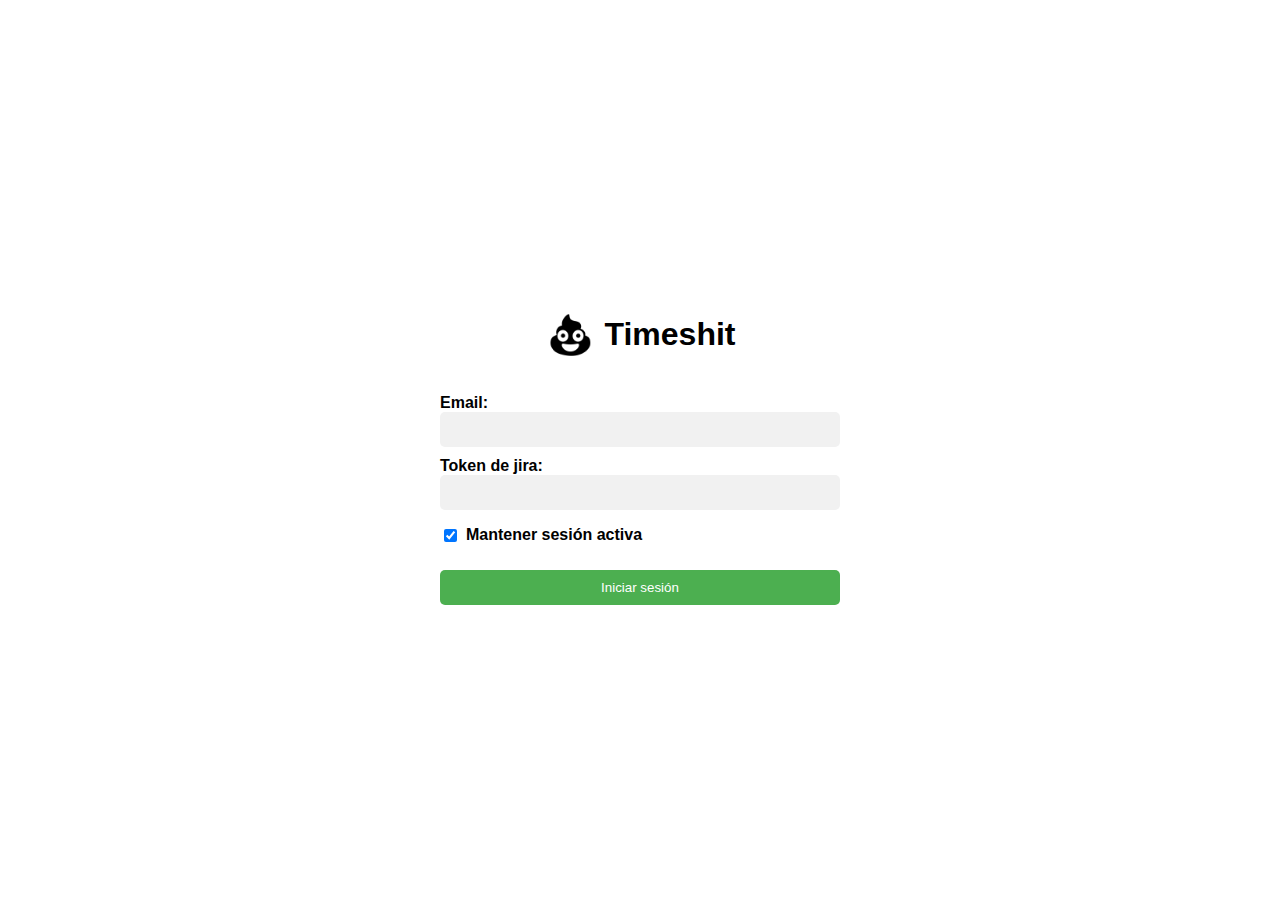
==== calendar.html @ 609655a2 "first commit of files" ====
<!DOCTYPE html>
<html>

<head>
    <title>Timeshit</title>

    <meta http-equiv="Content-Type" content="text/html;charset=UTF-8">
    <meta name="viewport" content="width=device-width, initial-scale=1.0">

    <link rel="shortcut icon" href="assets/img/logo.png">
    <link rel="stylesheet" href="css/alerta.css">
    <link rel="stylesheet" href="css/loader.css">
    <link rel="stylesheet" href="css/modal.css">
    <link rel="stylesheet" href="css/style.css">
</head>

<body>
    <header>
        <h1 class="app-title"><img src="assets/img/logo.png">Timeshit</h1>
        <div class="profile">
            <img src="assets/img/profile.jpg" alt="Profile picture" class="profile-pic">
            <div class="tooltip">
                <p class="email">emanuelm@fktech.net</p>
                <button class="logout-btn">Cerrar sesión</button>
            </div>
        </div>
    </header>
    <div class="filters-container">
        <label for="date-range">Rango de fechas:</label>
        <input type="date" id="start-date" name="start-date">
        <input type="date" id="end-date" name="end-date">

        <button id="apply-filters-btn">Buscar</button>
    </div>
    <div class="calendar-container">
    </div>
    <div id="modal" class="modal">
        <div class="modal-content">

        </div>
    </div>
    <div id="loader">
        <div class="loader-container">
            <div class="loader"></div>
        </div>
    </div>
    <div id="alerta" class="alerta">
        <div class="contenido">
            <h2>¿Estás seguro que deseas eliminar el registro de hora?</h2>
            <p>¿Quieres continuar?</p>
            <div class="botones">
                <button class="si">Sí</button>
                <button class="no" onclick="no()">No</button>
            </div>
        </div>
    </div>

    <script src="js/alerta.js"></script>
    <script src="js/loader.js"></script>
    <script src="js/modal.js"></script>
    <script src="js/script.js"></script>
</body>

</html>
---- css/alerta.css ----
.alerta {
    display: none;
    position: fixed;
    top: 0;
    left: 0;
    width: 100%;
    height: 100%;
    background-color: rgba(0, 0, 0, 0.5);
    z-index: 9999;
    justify-content: center;
    align-items: center;
}

.contenido {
    max-width: 80%;
    background-color: #fff;
    padding: 20px;
    border-radius: 5px;
    box-shadow: 0 0 10px rgba(0, 0, 0, 0.5);
    animation: alertaEntrada 0.5s forwards;
}

.botones {
    display: flex;
    justify-content: space-between;
    margin-top: 20px;
}

@keyframes alertaEntrada {
    from {
        transform: scale(0);
    }

    to {
        transform: scale(1);
    }
}

@keyframes alertaSalida {
    from {
        transform: scale(1);
    }

    to {
        transform: scale(0);
    }
}
---- css/loader.css ----
#loader {
    display: flex;
    justify-content: center;
    align-items: center;
    position: fixed;
    top: 0;
    left: 0;
    width: 100%;
    height: 100%;
    background-color: rgba(0, 0, 0, 0.5);
    z-index: 9999;
    visibility: hidden;
}

.loader-container {
    display: flex;
    justify-content: center;
    align-items: center;
    flex-direction: column;
}

.loader {
    border: 4px solid #f3f3f3;
    border-top: 4px solid #3498db;
    border-radius: 50%;
    width: 30px;
    height: 30px;
    animation: spin 1s linear infinite;
}

@keyframes spin {
    0% {
        transform: rotate(0deg);
    }

    100% {
        transform: rotate(360deg);
    }
}
---- css/modal.css ----
/* Estilos del botón para abrir el modal */
#modal-btn {
    background-color: #008CBA;
    color: white;
    padding: 10px;
    border: none;
    border-radius: 5px;
    cursor: pointer;
}

/* Estilos del modal */
.modal {
    display: none;
    /* Ocultar el modal por defecto */
    position: fixed;
    /* Posición fija para que cubra toda la pantalla */
    z-index: 1;
    /* Z-index alto para que aparezca por encima de todo */
    left: 0;
    top: 0;
    width: 100%;
    height: 100%;
    overflow: auto;
    /* Habilitar el scroll si el contenido del modal es muy largo */
    background-color: rgba(0, 0, 0, 0.5);
    /* Fondo semi-transparente */
}

/* Estilos del contenido del modal */
.modal-content {
    background-color: white;
    margin: 15% auto;
    /* Margen superior para centrar el contenido */
    padding: 20px;
    border: 1px solid #888;
    width: 80%;
    position: relative;
    /* Posición relativa para que los elementos internos sean posicionados relativamente a este */
    animation-name: modal-enter;
    /* Animación de entrada */
    animation-duration: 0.5s;
    overflow: hidden;
}

/* Estilos del botón para cerrar el modal */
.close {
    position: absolute;
    top: 0;
    right: 10px;
    font-size: 28px;
    font-weight: bold;
    color: #aaa;
    transition: 0.3s;
}

.close:hover,
.close:focus {
    color: black;
    text-decoration: none;
    cursor: pointer;
}

/* Animación de entrada del modal */
@keyframes modal-enter {
    from {
        opacity: 0;
        transform: translateY(-50px);
    }

    to {
        opacity: 1;
        transform: translateY(0);
    }
}

/* Animación de salida del modal */
@keyframes modal-exit {
    from {
        opacity: 1;
        transform: translateY(0);
    }

    to {
        opacity: 0;
        transform: translateY(-50px);
    }
}

form {
    display: flex;
    flex-direction: column;
    width: 100%;
    max-width: 400px;
}

.form-group {
    margin-bottom: 10px;
}

.form-group.comment {
    display: flex;
    flex-direction: column;
}

label {
    font-weight: bold;
}

input[type="text"],
input[type="number"],
input[type="textarea"] {
    padding: 10px;
    border: none;
    border-radius: 5px;
    background-color: #f1f1f1;
    width: 100%;
}

button[type="submit"] {
    background-color: #4CAF50;
    color: white;
    padding: 10px;
    border: none;
    border-radius: 5px;
    cursor: pointer;
    margin-top: 10px;
}
---- css/style.css ----
* {
    font-family: sans-serif;
    user-select: none;
}

*::-webkit-scrollbar {
    -webkit-appearance: none;
}

*::-webkit-scrollbar:vertical {
    width: 10px;
}

*::-webkit-scrollbar-button:increment,
*::-webkit-scrollbar-button {
    display: none;
}

*::-webkit-scrollbar:horizontal {
    height: 10px;
}

*::-webkit-scrollbar-thumb {
    background-color: #797979;
    border-radius: 20px;
    border: 2px solid #f1f2f3;
}

*::-webkit-scrollbar-track {
    border-radius: 10px;
}

body {
    margin-top: 60px;
    overflow: hidden;
}

header {
    position: fixed;
    top: 0;
    left: 0;
    width: 100%;
    height: 60px;
    background-color: #4CAF50;
    color: #fff;
    display: flex;
    justify-content: flex-end;
    align-items: center;
}

.app-title {
    flex-grow: 1;
    margin: 0;
    display: flex;
    align-items: center;
    justify-content: center;
}

.app-title img {
    height: 60px;
}

.profile {
    position: relative;
}

.profile-pic {
    width: 40px;
    height: 40px;
    border-radius: 50%;
    cursor: pointer;
    margin: 0 10px;
    user-select: none;
}

.tooltip {
    position: absolute;
    color: #333;
    top: 50px;
    right: 0;
    background-color: #fff;
    border: 1px solid #ccc;
    box-shadow: 0 2px 4px rgba(0, 0, 0, 0.2);
    border-radius: 5px;
    display: none;
    padding: 10px;
}

.tooltip::before {
    content: "";
    position: absolute;
    top: -10px;
    right: 10px;
    border: 10px solid transparent;
    border-bottom-color: #fff;
}

.email {
    margin-bottom: 10px;
    margin-top: 5px;
}

.logout-btn {
    background-color: #4CAF50;
    color: white;
    padding: 10px;
    border: none;
    border-radius: 5px;
    cursor: pointer;
    margin-top: 10px;
    width: 100%;
}

.filters-container {
    display: flex;
    align-items: center;
    justify-content: flex-start;
    margin-bottom: 20px;
    padding: 1em;
}

.filters-container * {
    margin: 0 .5em;
}

label {
    margin-right: 10px;
}

input[type="date"],
select {
    padding: 5px;
    border: 1px solid #ccc;
    border-radius: 3px;
}

button {
    padding: .5em 1em;
    border: none;
    border-radius: 3px;
    background-color: #4CAF50;
    color: white;
    cursor: pointer;
}

button:hover {
    background-color: #3e8e41;
}

.calendar-container {
    width: 99vw;
    height: 74vh;
    display: flex;
    overflow-x: scroll;
    flex-wrap: nowrap;
}

.calendar-column {
    min-width: 350px;
    height: 99%;
    overflow-y: hidden;
    margin: 0 .5em;
    padding: 0 .5em;
    border: 1px dashed black;
    border-radius: 1em;
    background-color: #e8e8e8;
}

.calendar-column-header {
    padding: 1em;
}

.hours {
    background-color: #333;
    color: white;
    padding: 5px;
    font-size: medium;
    text-transform: uppercase;
    font-weight: 500;
    border-radius: 5px;
}

.calendar-column-body {
    padding: 1em;
    max-height: 85%;
    border-radius: 1em;
    overflow-y: scroll;
    background-color: white;
}

.card {
    border: 1px solid rgba(0, 0, 0, 0.249);
    padding: .5em;
    border-radius: .5em;
    margin: .5em 0;
}

.btn-edit-worklog {
    background-color: dodgerblue;
}

.btn-edit-worklog:hover {
    background-color: rgb(22, 105, 189);
}

.btn-delete-worklog {
    background-color: crimson;
}

.btn-delete-worklog:hover {
    background-color: rgb(167, 14, 45);
}
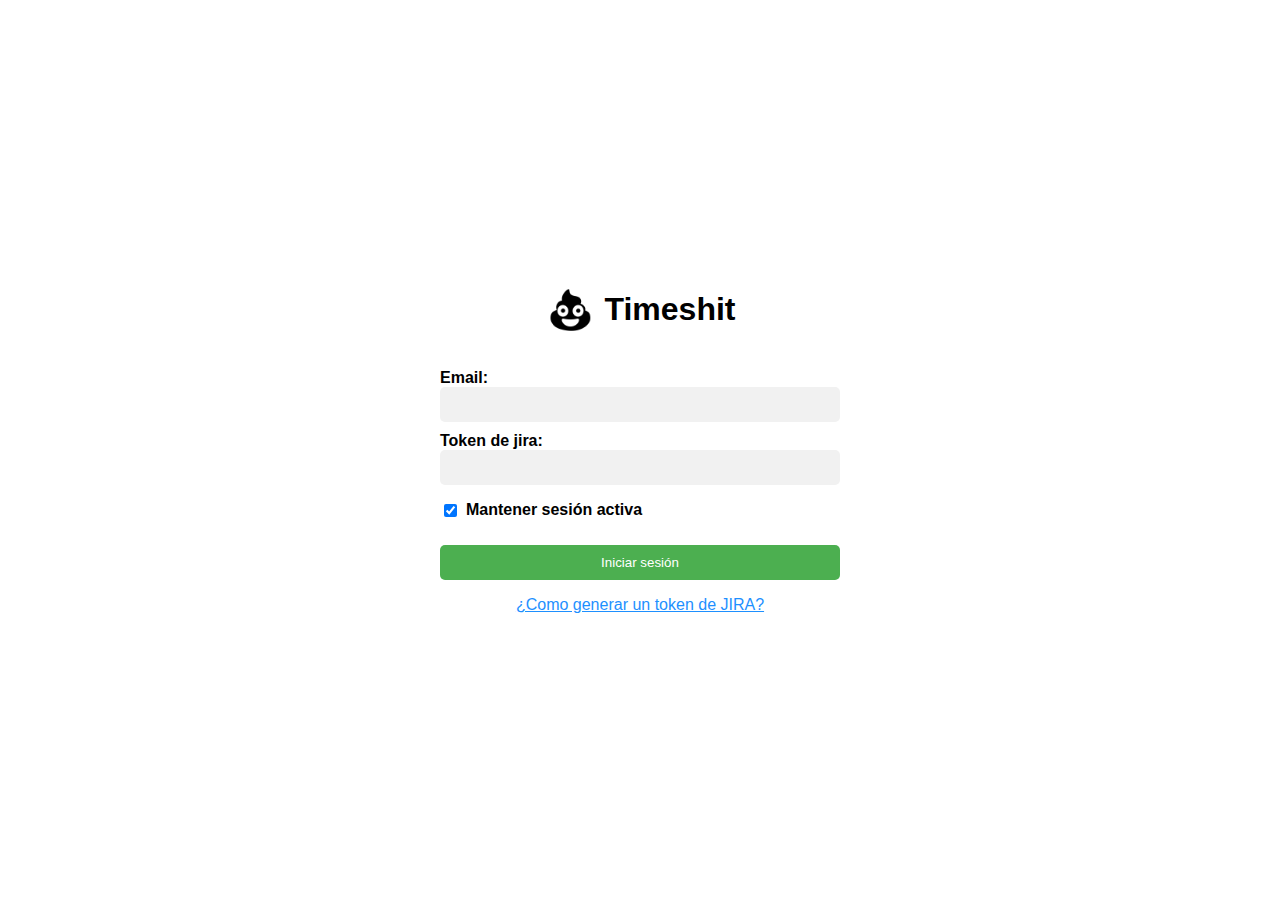
==== commit d106dc32: "meme del mes" ====
--- a/calendar.html
+++ b/calendar.html
@@ -16,7 +16,7 @@
 
 <body>
     <header>
-        <h1 class="app-title"><img src="assets/img/logo.png">Timeshit</h1>
+        <h1 class="app-title" onclick="openModalMeme();"><img src="assets/img/logo.png">Timeshit</h1>
         <div class="profile">
             <img src="assets/img/profile.jpg" alt="Profile picture" class="profile-pic">
             <div class="tooltip">
@@ -59,6 +59,7 @@
     <script src="js/loader.js"></script>
     <script src="js/modal.js"></script>
     <script src="js/script.js"></script>
+    <script src="js/meme.js"></script>
 </body>
 
 </html>--- a/css/modal.css
+++ b/css/modal.css
@@ -13,6 +13,8 @@
     display: none;
     /* Ocultar el modal por defecto */
     position: fixed;
+    align-items: center;
+    justify-content: center;
     /* Posición fija para que cubra toda la pantalla */
     z-index: 1;
     /* Z-index alto para que aparezca por encima de todo */
@@ -20,7 +22,7 @@
     top: 0;
     width: 100%;
     height: 100%;
-    overflow: auto;
+    overflow: scroll;
     /* Habilitar el scroll si el contenido del modal es muy largo */
     background-color: rgba(0, 0, 0, 0.5);
     /* Fondo semi-transparente */
@@ -29,7 +31,6 @@
 /* Estilos del contenido del modal */
 .modal-content {
     background-color: white;
-    margin: 15% auto;
     /* Margen superior para centrar el contenido */
     padding: 20px;
     border: 1px solid #888;
@@ -40,6 +41,20 @@
     /* Animación de entrada */
     animation-duration: 0.5s;
     overflow: hidden;
+}
+
+.modal-content h2 {
+    text-align: center;
+}
+
+.modal-meme {
+    display: flex;
+    justify-content: center;
+}
+
+.modal-meme img{
+    max-height: 50vh;
+    min-height: 400px;
 }
 
 /* Estilos del botón para cerrar el modal */
@@ -86,20 +101,31 @@
     }
 }
 
-form {
+.modal-content form {
     display: flex;
     flex-direction: column;
-    width: 100%;
-    max-width: 400px;
+    width: 100% ;
+    max-width: 96% !important;
 }
 
 .form-group {
     margin-bottom: 10px;
+    padding: 1em 0;
 }
 
 .form-group.comment {
     display: flex;
     flex-direction: column;
+}
+.form-group .timespent {
+    display: flex;
+    align-items: center;
+    justify-content: space-around;
+}
+
+.form-group .timespent * {
+    display: flex;
+    align-items: center;
 }
 
 label {
@@ -124,4 +150,11 @@
     border-radius: 5px;
     cursor: pointer;
     margin-top: 10px;
+}
+
+textarea {
+    max-width: 102%;
+    min-width: 102%;
+    min-height: 50px;
+    max-height: 150px;
 }--- a/css/style.css
+++ b/css/style.css
@@ -49,6 +49,7 @@
 }
 
 .app-title {
+    cursor: pointer;
     flex-grow: 1;
     margin: 0;
     display: flex;
@@ -157,6 +158,8 @@
 
 .calendar-column {
     min-width: 350px;
+    flex-basis: 350px;
+    flex-grow: 1;
     height: 99%;
     overflow-y: hidden;
     margin: 0 .5em;
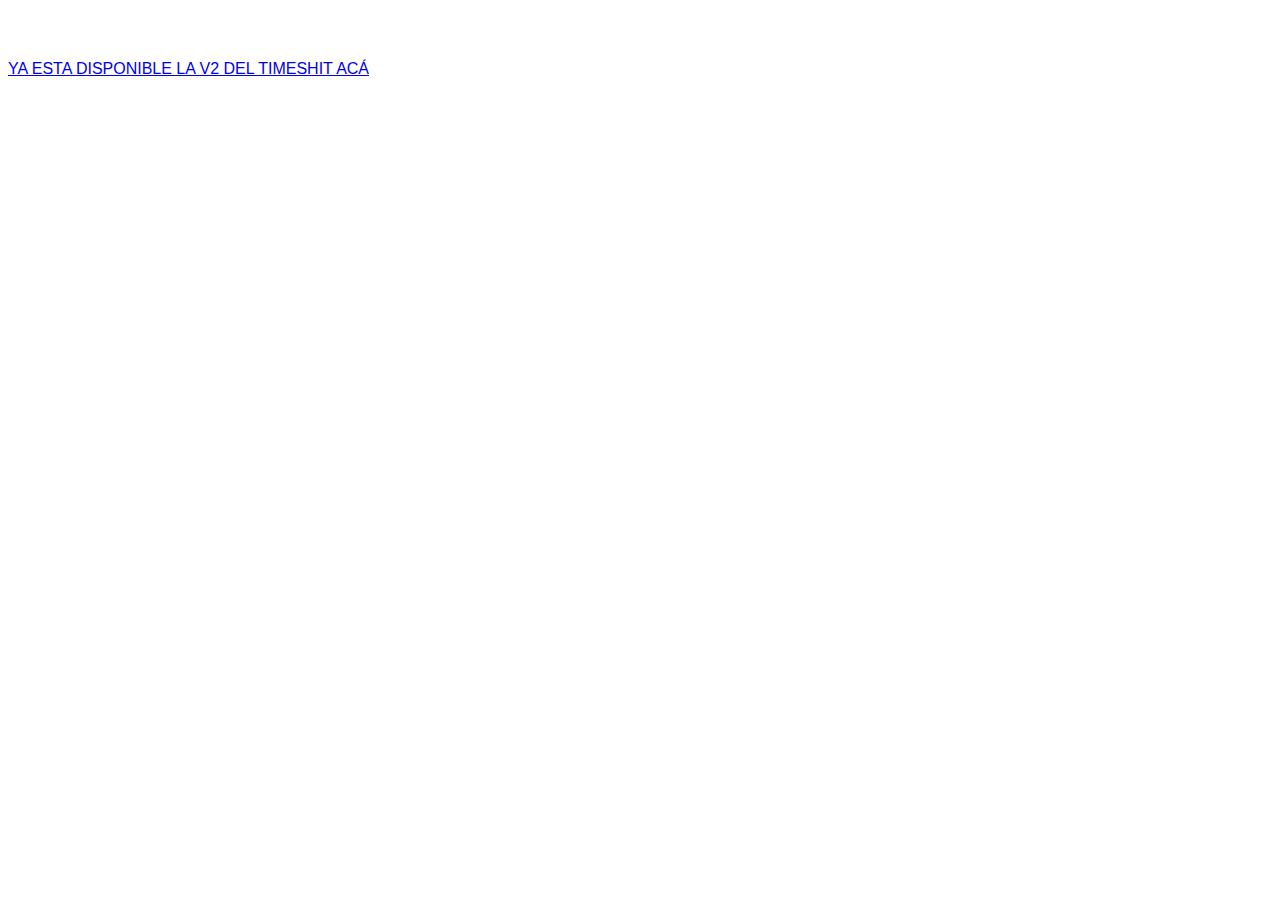
==== commit ce8381ea: "version deprecada" ====
--- a/calendar.html
+++ b/calendar.html
@@ -11,16 +11,19 @@
     <link rel="stylesheet" href="css/alerta.css">
     <link rel="stylesheet" href="css/loader.css">
     <link rel="stylesheet" href="css/modal.css">
+    <link rel="stylesheet" href="css/plantillas.css">
     <link rel="stylesheet" href="css/style.css">
 </head>
 
 <body>
-    <header>
+    <a href="https://timeshit-compass-v2.netlify.app/">YA ESTA DISPONIBLE LA V2 DEL TIMESHIT ACÁ</a>
+    <!--<header>
+        <button class="btn-suggestions" id="btnSuggestions">¿Alguna sugerencia?</button>
         <h1 class="app-title" onclick="openModalMeme();"><img src="assets/img/logo.png">Timeshit</h1>
         <div class="profile">
             <img src="assets/img/profile.jpg" alt="Profile picture" class="profile-pic">
             <div class="tooltip">
-                <p class="email">emanuelm@fktech.net</p>
+                <p class="email"></p>
                 <button class="logout-btn">Cerrar sesión</button>
             </div>
         </div>
@@ -54,12 +57,20 @@
             </div>
         </div>
     </div>
+    <div class="plantillas" id="plantillas">
+        <div class="plantillas__header">
+            <input type="text" name="plantillas-search" id="plantillas-search" onkeyup="renderAllTemplates();" placeholder="Buscar..." autocomplete="off" style="width: 70%;">
+        </div>
+        <div class="plantillas__body">
+        </div>
+    </div>
 
     <script src="js/alerta.js"></script>
     <script src="js/loader.js"></script>
     <script src="js/modal.js"></script>
-    <script src="js/script.js"></script>
     <script src="js/meme.js"></script>
+    <script src="js/plantillas.js"></script>
+    <script src="js/script.js"></script> -->
 </body>
 
 </html>--- a/css/plantillas.css
+++ b/css/plantillas.css
@@ -0,0 +1,50 @@
+.plantillas {
+    position: fixed;
+    right: -50%;
+    top: 0;
+    width: 30%;
+    height: 100%;
+    z-index: 20;
+    background-color: #fff;
+    padding: 1em;
+    overflow-y: hidden;
+    transition: right 400ms ease-out;
+}
+
+.plantillas--active {
+    right: 0;
+}
+
+.plantillas__header {
+    padding: .5em;
+    margin-bottom: 1em;
+}
+
+.plantillas__body {
+    overflow-y: scroll;
+    max-height: 85vh;
+}
+
+.plantilla-card {
+    border: 1px solid black;
+    border-radius: 1em;
+    padding: 1em;
+    position: relative;
+    margin-bottom: 1em;
+}
+
+.plantilla-card:hover {
+    background-color: rgb(211, 255, 217);
+    cursor: pointer;
+}
+
+.plantilla-card:active {
+    background-color: rgb(173, 209, 178);
+    cursor: pointer;
+}
+
+.plantilla-card .close {
+    position: absolute;
+    right: .6em;
+    top: .4em;
+}--- a/css/style.css
+++ b/css/style.css
@@ -213,3 +213,21 @@
 .btn-delete-worklog:hover {
     background-color: rgb(167, 14, 45);
 }
+
+.btn-suggestions {
+    background-color: black;
+    border: 1px solid white;
+    border-radius: 5px;
+    padding: 1em;
+    margin-left: 1em;
+}
+
+.btn-suggestions:hover {
+    background-color: white;
+    border: 1px solid black;
+    color: black;
+}
+
+.btn-suggestions:active {
+    scale: .9;
+}